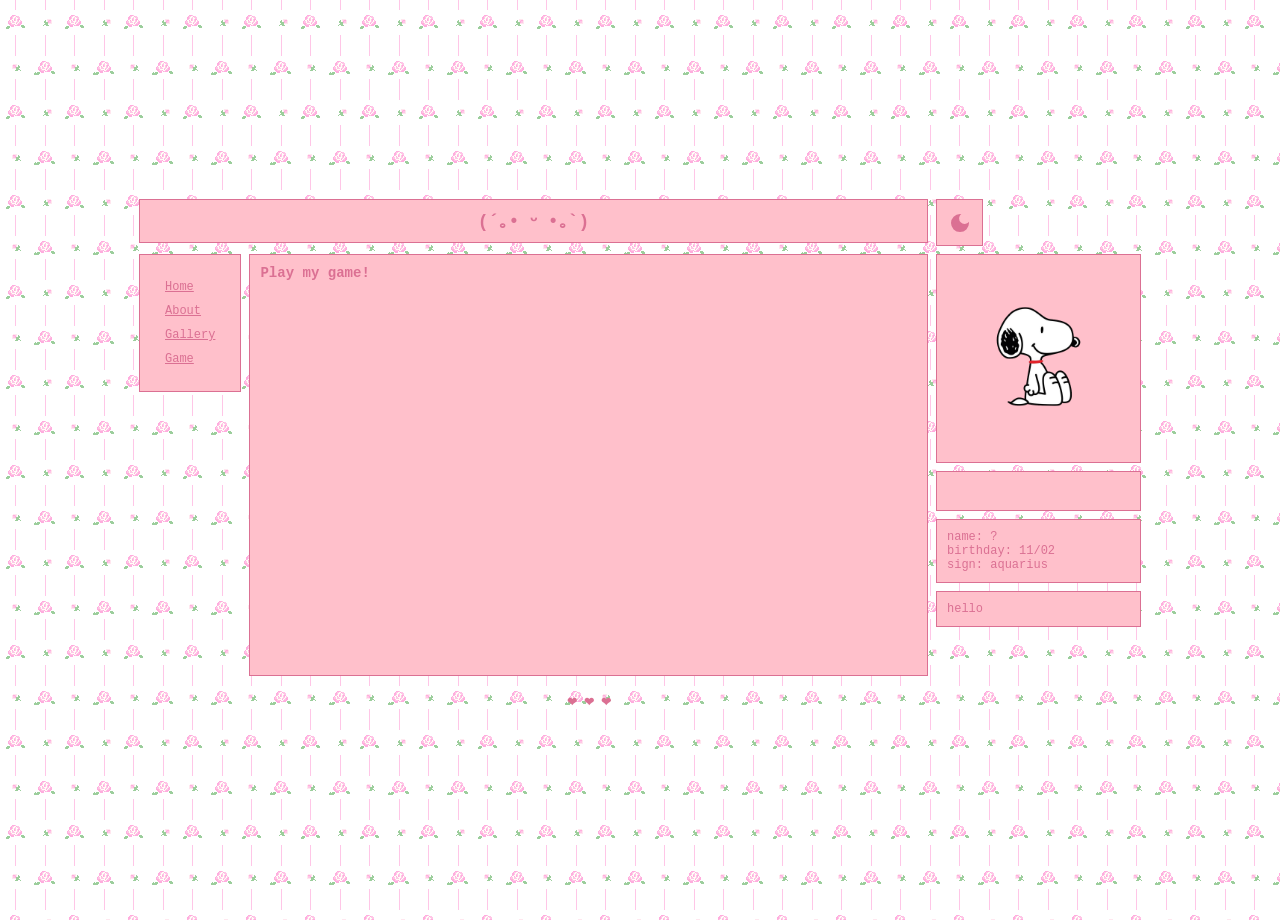
==== game.html @ 0f2de8d4 "Added game link" ====
<!DOCTYPE html>
<html lang="en">
    <meta charset="UTF-8">
    <meta name="viewport" content="width=device-width, initial-scale=1.0">
    <meta http-equiv="X-UA-Compatible" content="ie=edge">
    <title>(´｡• ᵕ •｡`)</title>
    <link rel="stylesheet" href="style.css">
    <link rel="icon" href="images/icon.png" type="image/png">
    <link rel="mask-icon" href="images/icon.png" color="#000000">
    <script type="text/javascript" src="darkmode.js" defer></script>
  </head>

  <body>
    <div class="grid-container">
      <div class="theme">
        <button id="theme-switch">
          <svg xmlns="http://www.w3.org/2000/svg" height="24px" viewBox="0 -960 960 960" width="24px" fill="#1f1f1f"><path d="M480-120q-150 0-255-105T120-480q0-150 105-255t255-105q14 0 27.5 1t26.5 3q-41 29-65.5 75.5T444-660q0 90 63 153t153 63q55 0 101-24.5t75-65.5q2 13 3 26.5t1 27.5q0 150-105 255T480-120Z"/></svg>
          <svg xmlns="http://www.w3.org/2000/svg" height="24px" viewBox="0 -960 960 960" width="24px" fill="#FFFFFF"><path d="M338.5-338.5Q280-397 280-480t58.5-141.5Q397-680 480-680t141.5 58.5Q680-563 680-480t-58.5 141.5Q563-280 480-280t-141.5-58.5ZM200-440H40v-80h160v80Zm720 0H760v-80h160v80ZM440-760v-160h80v160h-80Zm0 720v-160h80v160h-80ZM256-650l-101-97 57-59 96 100-52 56Zm492 496-97-101 53-55 101 97-57 59Zm-98-550 97-101 59 57-100 96-56-52ZM154-212l101-97 55 53-97 101-59-57Z"/></svg>
        </button>
      </div>
      <div class="header">
        <h2>(´｡• ᵕ •｡`)</h2>
      </div>

    

      <div class="content">
        <h3>Play my game!</h3>
        
        <iframe height="167" src="https://itch.io/embed/5091001" width="400" frameborder="0"><a href="https://appletree1999.itch.io/warren">Warren by appletree1999</a></iframe>
        
        
      </div>



      <div class="left-container">
        <div class="navbar">
          <nav>
            <ul>
              <li><a href="index.html">Home</a></li>
              <li><a href="#">About</a></li>
              <li><a href="#">Gallery</a></li>
              <li><a href="#">Game</a></li>
            </ul>
          </nav>
        </div>
      </div>


      <div class="right-container">
        
        <div class="image">
          <img src="images/snoopy.png" alt="snoopy image">
        </div>

        <div class="time">
          <iframe src="https://free.timeanddate.com/clock/iak1ru7n/n3652/fcdb7093/tct/pct" 
          frameborder="0" 
          width="113" 
          height="18" 
          allowtransparency="true">
        </iframe>
        <iframe src="https://free.timeanddate.com/clock/iak1ru7n/n3652/fcfff/tct/pct" 
          frameborder="0" 
          width="113" 
          height="18" 
          allowtransparency="true">
        </iframe>
        </div>

        <div class="item1">
          <P>name: ?</P>
          <P>birthday: 11/02</P>
          <p>sign: aquarius</p>
        </div>

        <div class="item2">
          hello
        </div>
      </div>
      


      <div class="footer">
        <footer>
        <h4>❤ ❤ ❤</h4>
        </footer>
      </div>
    </div>

  </body>
</html>
---- style.css ----
:root {
    --primary-colour: pink;
    --primary-background: url('images/gifbground-804-0005.gif');
    --text: palevioletred;
    --hover-colour:cornflowerblue;
    --outline-colour:palevioletred;
}

.darkmode{
    --primary-colour: black;
    --primary-background: url('images/ss133.gif');
    --text: white;
    --hover-colour:greenyellow;
    --outline-colour:white;
}

#theme-switch{
    height: 45px;
    width: 45px;
    padding:0;
    background-color: var(--primary-colour);
    display: flex;
    justify-content: center;
    align-items: center;
    cursor:pointer;
    border: none;
    outline: 1px solid var(--outline-colour);
}

#theme-switch svg{
    fill: var(--text)
}

#theme-switch svg:hover{
    fill: var(--hover-colour)
}

/* change icon on button press */
#theme-switch svg:last-child{
    display: none;
}

.darkmode #theme-switch svg:first-child{
    display: none;
}

.darkmode #theme-switch svg:last-child{
    display: block;
}


/* change frame on button press */
iframe:last-child{
    display: none;
}

.darkmode iframe:first-child{
    display: none;
}

.darkmode iframe:last-child{
    display: block;
    
}

.time{
    display: flex;
    justify-content: center;
    align-items: center;
}

body{
    background-image: var(--primary-background);
    min-height: 100vh;
    display: flex;
    margin: 10px;
    padding: 0px;
    overflow: hidden;
    align-items: center;
    justify-content: center;
}

.grid-container{
    display: grid;
    width: 1000px;
    grid-template-areas: 
        "header header theme"
        "left-container content right-container"
        "left-container content right-container"
        "left-container content right-container"
        ". footer .";
    grid-template-columns: 0.5fr 5fr 1.5fr;
    gap: 10px;
    font-family: "Space Mono", monospace;
    color: var(--text);
    align-items: start;
    font-size: 12px;
}

.image img{
    width:100%;
    height:auto;
    outline: none;
}

.content{
    height: 400px;
    overflow: auto;
}

.content h3{
    margin-top: 0px ;
    margin-bottom: 20px;
}


.left-container div{
    outline: 1px solid var(--outline-colour);
    background-color: var(--primary-colour);
    padding: 10px; 
}


.right-container div{
    outline: 1px solid var(--outline-colour);
    padding: 10px;
    background-color: var(--primary-colour);
}

.grid-container p,h2,h4{
    margin: 0;
    padding: 0;
}

.grid-container div.header{
    grid-area: header;
    text-align: center;
    outline: 1px solid var(--outline-colour);
    background-color: var(--primary-colour);
    padding: 10px
}
.grid-container div.left-container{
    grid-area: left-container;
}
.grid-container div.content {
  grid-area: content;
  outline: 1px solid var(--outline-colour);
  background-color: var(--primary-colour);
  padding: 10px;
}
.grid-container div.right-container {
  grid-area: right-container;
  display: grid;
  gap: 10px;
}
.grid-container div.footer {
  grid-area: footer;
  text-align: center; 
  background-color: transparent;
  padding: 10px
}



/* navigation bar */
.navbar ul {
    list-style-type: none;
    margin: 0px;
    padding: 10px;
}

.navbar ul li a{
    color: var(--text);
}

.navbar li a{
    color: var(--text);
    padding:5px ;
    display:block;
}

.navbar a:hover {
    color: var(--hover-colour); 
}


::-webkit-scrollbar {
    display: none;
}
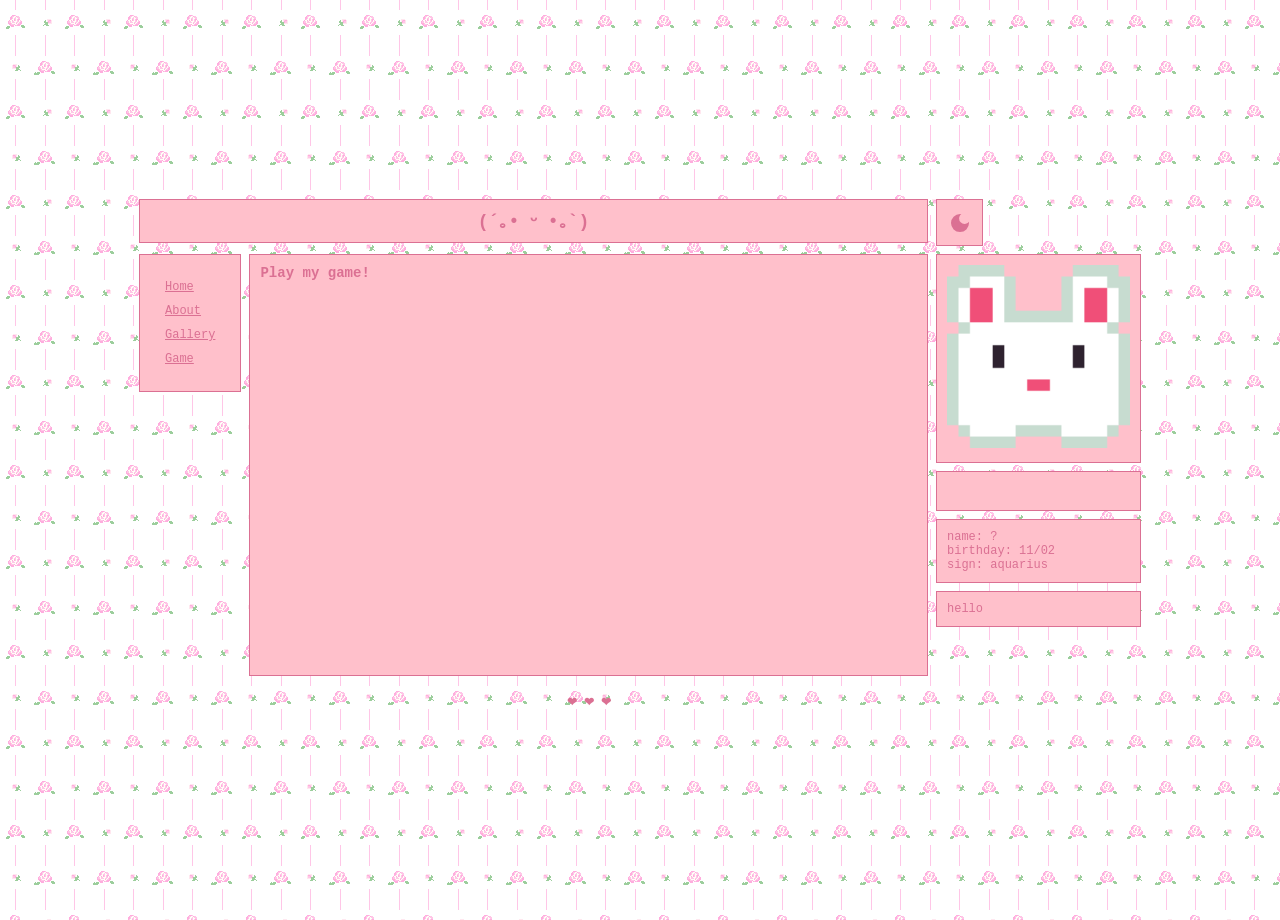
==== commit 69bd9a7c: "fixed game link not showing up on light mode" ====
--- a/game.html
+++ b/game.html
@@ -26,8 +26,8 @@
 
       <div class="content">
         <h3>Play my game!</h3>
+        <iframe height="167" src="https://itch.io/embed/5091001" width="400" frameborder="0"><a href="https://appletree1999.itch.io/warren">Warren by appletree1999</a></iframe>
         
-        <iframe height="167" src="https://itch.io/embed/5091001" width="400" frameborder="0"><a href="https://appletree1999.itch.io/warren">Warren by appletree1999</a></iframe>
         
         
       </div>
@@ -51,7 +51,7 @@
       <div class="right-container">
         
         <div class="image">
-          <img src="images/snoopy.png" alt="snoopy image">
+          <img src="images/bunny.png" alt="snoopy image">
         </div>
 
         <div class="time">
--- a/style.css
+++ b/style.css
@@ -2,7 +2,7 @@
     --primary-colour: pink;
     --primary-background: url('images/gifbground-804-0005.gif');
     --text: palevioletred;
-    --hover-colour:cornflowerblue;
+    --hover-colour: white;
     --outline-colour:palevioletred;
 }
 
@@ -50,7 +50,7 @@
 
 
 /* change frame on button press */
-iframe:last-child{
+.time iframe:last-child{
     display: none;
 }
 
@@ -161,7 +161,6 @@
 }
 
 
-
 /* navigation bar */
 .navbar ul {
     list-style-type: none;
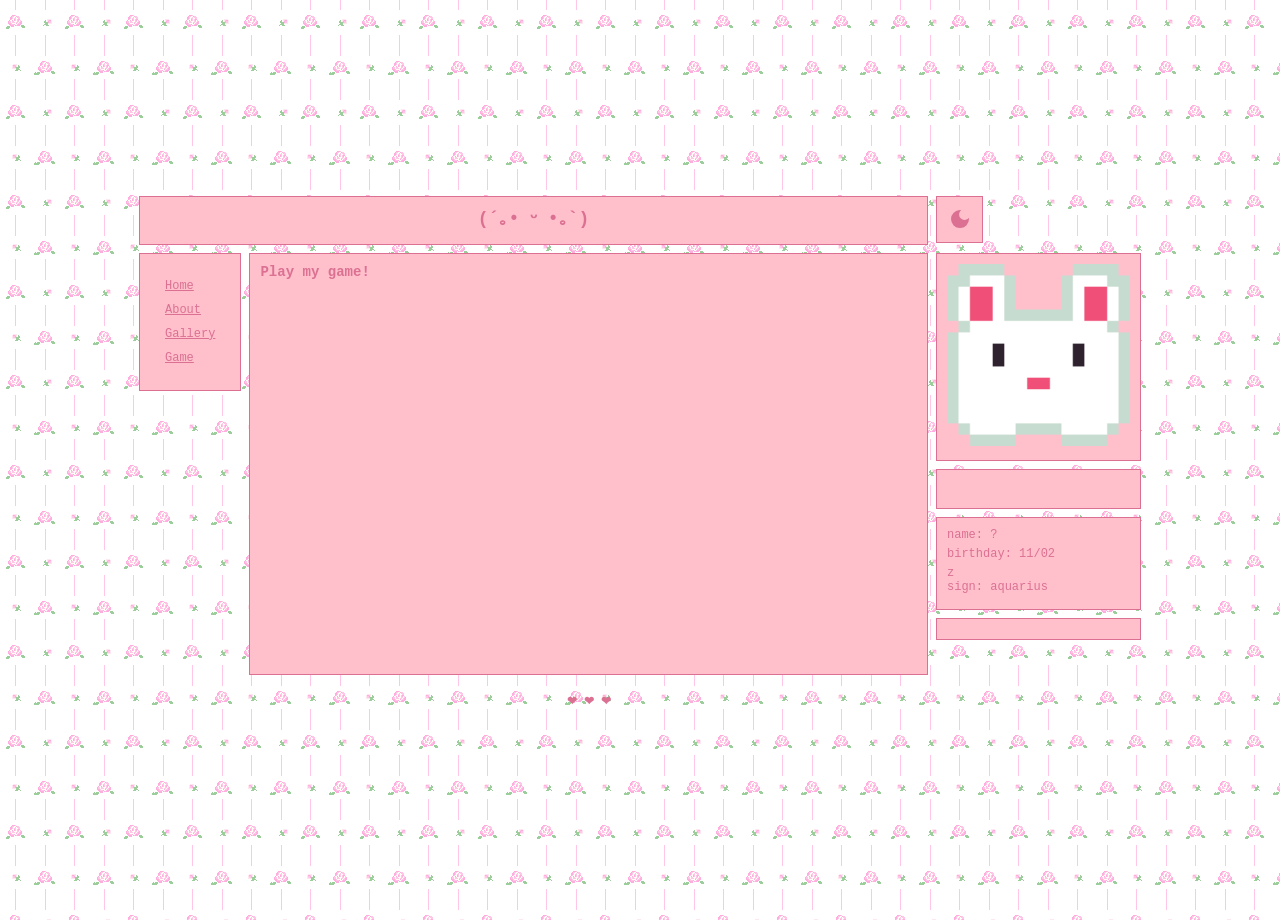
==== commit 3ed7a92a: "changed some images" ====
--- a/game.html
+++ b/game.html
@@ -51,7 +51,7 @@
       <div class="right-container">
         
         <div class="image">
-          <img src="images/bunny.png" alt="snoopy image">
+          <img src="images/bunny.png" alt="bunnny image">
         </div>
 
         <div class="time">
@@ -71,12 +71,12 @@
 
         <div class="item1">
           <P>name: ?</P>
-          <P>birthday: 11/02</P>
+          <P>birthday: 11/02</P>z
           <p>sign: aquarius</p>
         </div>
 
         <div class="item2">
-          hello
+          
         </div>
       </div>
       
--- a/style.css
+++ b/style.css
@@ -2,7 +2,7 @@
     --primary-colour: pink;
     --primary-background: url('images/gifbground-804-0005.gif');
     --text: palevioletred;
-    --hover-colour: white;
+    --hover-colour:white;
     --outline-colour:palevioletred;
 }
 
@@ -106,6 +106,8 @@
 .content{
     height: 400px;
     overflow: auto;
+    scrollbar-width: none;
+    -ms-overflow-style: none;  
 }
 
 .content h3{
@@ -129,7 +131,7 @@
 
 .grid-container p,h2,h4{
     margin: 0;
-    padding: 0;
+    padding-bottom: 5px;
 }
 
 .grid-container div.header{
@@ -160,12 +162,20 @@
   padding: 10px
 }
 
+.item2 img{
+    display: inline-block; /* Keeps images side by side */
+  max-width: 100%;       /* Makes images responsive */
+  height: auto;
+  margin: 3px; 
+
+}
 
 /* navigation bar */
 .navbar ul {
     list-style-type: none;
     margin: 0px;
     padding: 10px;
+    align-items: start;
 }
 
 .navbar ul li a{
@@ -174,8 +184,9 @@
 
 .navbar li a{
     color: var(--text);
-    padding:5px ;
+    padding:5px;
     display:block;
+    
 }
 
 .navbar a:hover {
@@ -188,5 +199,16 @@
 }
 
 
-
-
+/* Flicker overlay */
+body::after {
+  background: rgba(18, 16, 16, 0.1);
+  animation: flicker 0.15s infinite;
+}
+
+/* Flicker animation */
+@keyframes flicker {
+  0%, 100% { opacity: 0.1; }
+  50% { opacity: 0.3; }
+}
+
+
